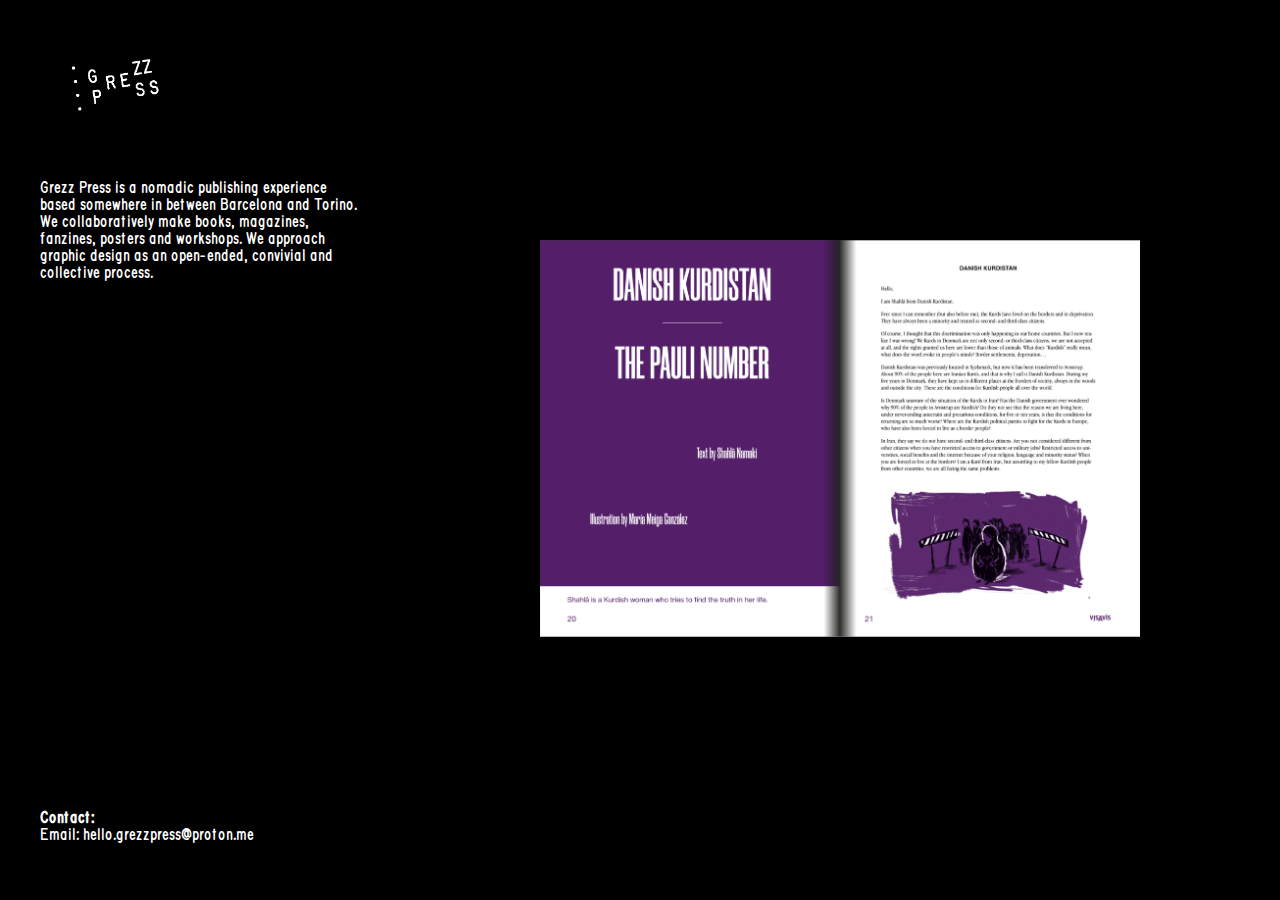
==== index.html @ dc3a1bd7 "Rename grezzpress.html to index.html" ====
<!DOCTYPE html>
<html lang="en">
<head>
    <meta charset="UTF-8">
    <meta name="viewport" content="width=device-width, initial-scale=1.0">
    <title>Grezz Press Portfolio</title>
    <link rel="stylesheet" href="styles.css">
</head>
<body>
    <div class="container">
        <!-- Left Column: Presentation & Contacts -->
        <div class="left-column">
            <!-- Logo -->
            <img src="grezzpresslogo.png" alt="Grezz Press Logo" class="logo">
            <p>
                Grezz Press is a nomadic publishing experience based somewhere in between Barcelona and Torino. We collaboratively make books, magazines, fanzines, posters and workshops. We approach graphic design as an open-ended, convivial and collective process. 
            </p>

            <!-- Contact Section -->
            <div class="contact-section">
                <p>
                    <strong>Contact:</strong><br>
                    Email: hello.grezzpress@proton.me<br>
                </p>
            </div>
        </div>
        
        <!-- Right Column: Carousel -->
        <div class="right-column">
            <div class="carousel">
                <div class="carousel-item active">
                    <img src="image1.jpg" alt="Project 1">
                    <p class="description"></p>
                </div>
                <div class="carousel-item">
                    <img src="image2.jpg" alt="Project 2">
                    <p class="description"></p>
                </div>
                <div class="carousel-item">
                    <img src="image3.jpg" alt="Project 3">
                    <p class="description"></p>
                </div>
		 <div class="carousel-item">
                    <img src="image4.jpg" alt="Project 4">
                    <p class="description"></p>
                </div>
		 <div class="carousel-item">
                    <img src="image5.jpg" alt="Project 5">
                    <p class="description"></p>
                </div>
		 <div class="carousel-item">
                    <img src="image6.jpg" alt="Project 6">
                    <p class="description"></p>
                </div>
		 <div class="carousel-item">
                    <img src="image7.jpg" alt="Project 7">
                    <p class="description"></p>
                </div>
		 <div class="carousel-item">
                    <img src="image8.jpg" alt="Project 8">
                    <p class="description"></p>
                </div>
		 <div class="carousel-item">
                    <img src="image9.jpg" alt="Project 9">
                    <p class="description"></p>
                </div>
		

            </div>
        </div>
    </div>
    
    <script src="script.js"></script>
</body>
</html>
---- styles.css ----
/* Import custom font */
@font-face {
    font-family: 'Routed Gothic Narrow';
    src: url('routed-gothic-narrow.ttf') format('truetype');
    font-weight: normal;
    font-style: normal;
}

/* General Style */
body {
    margin: 0;
    font-family: 'Routed Gothic Narrow', sans-serif;
    background-color: black;
    color: white;
}

.container {
    display: flex;
    height: 100vh;
    flex-wrap: wrap;
}

/* Left Column: make it narrower */
.left-column {
    flex: 0.8; /* Adjusted to make it narrower */
    display: flex;
    flex-direction: column;
    justify-content: space-between;
    padding: 40px;
    background-color: black;
}

/* Logo Styling */
.logo {
    max-width: 150px;
    margin-bottom: 20px;
}

/* Contact Section aligned to the bottom */
.contact-section {
    margin-top: auto;
}

/* Right Column and Carousel */
.right-column {
    flex: 2.2; /* Adjusted for right column to take more space */
    position: relative;
    display: flex;
    align-items: center;
    justify-content: center;
    background-color: black;
}

.carousel {
    width: 80%;
    height: auto;
    overflow: hidden;
    position: relative;
    display: flex;
    justify-content: center;
    align-items: center;
}

.carousel-item {
    display: none;
    text-align: center;
}

.carousel-item.active {
    display: block;
}

.carousel-item img {
    width: 100%; /* Image will scale with the container */
    height: auto; /* Maintain aspect ratio */
    max-width: 600px; /* Maximum size for large screens */
    max-height: 400px; /* Maximum height for large screens */
    object-fit: contain; /* Ensure the image fits without being distorted */
}

.description {
    margin-top: 10px;
    font-size: 1.2em;
}

/* Responsive Styles */
@media (max-width: 768px) {
    .container {
        flex-direction: column;
        height: auto;
    }

    /* Left column takes full width on smaller screens */
    .left-column, .right-column {
        flex: 1;
        width: 100%;
        padding: 20px;
        box-sizing: border-box; /* Ensures padding is accounted for in width */
    }

    .right-column {
        margin-top: 20px;
        justify-content: flex-start;
    }

    .carousel {
        width: 100%; /* Carousel takes full width on smaller screens */
        height: auto;
    }

    .carousel-item img {
        width: 100%; /* Image scales with container width */
        height: auto; /* Maintain aspect ratio */
        max-width: 500px; /* Reduce maximum size for tablets */
        max-height: 400px; /* Proportional height */
    }

    /* Added padding to the text and carousel for mobile */
    .left-column {
        padding-left: 20px;
        padding-right: 20px;
    }

    .right-column {
        padding-left: 20px;
        padding-right: 20px;
    }
}

@media (max-width: 480px) {
    .carousel-item img {
        width: 100%; /* Full width */
        height: auto; /* Maintain aspect ratio */
        max-width: 300px; /* Further reduce size for mobile */
        max-height: 200px; /* Proportional height */
    }
}
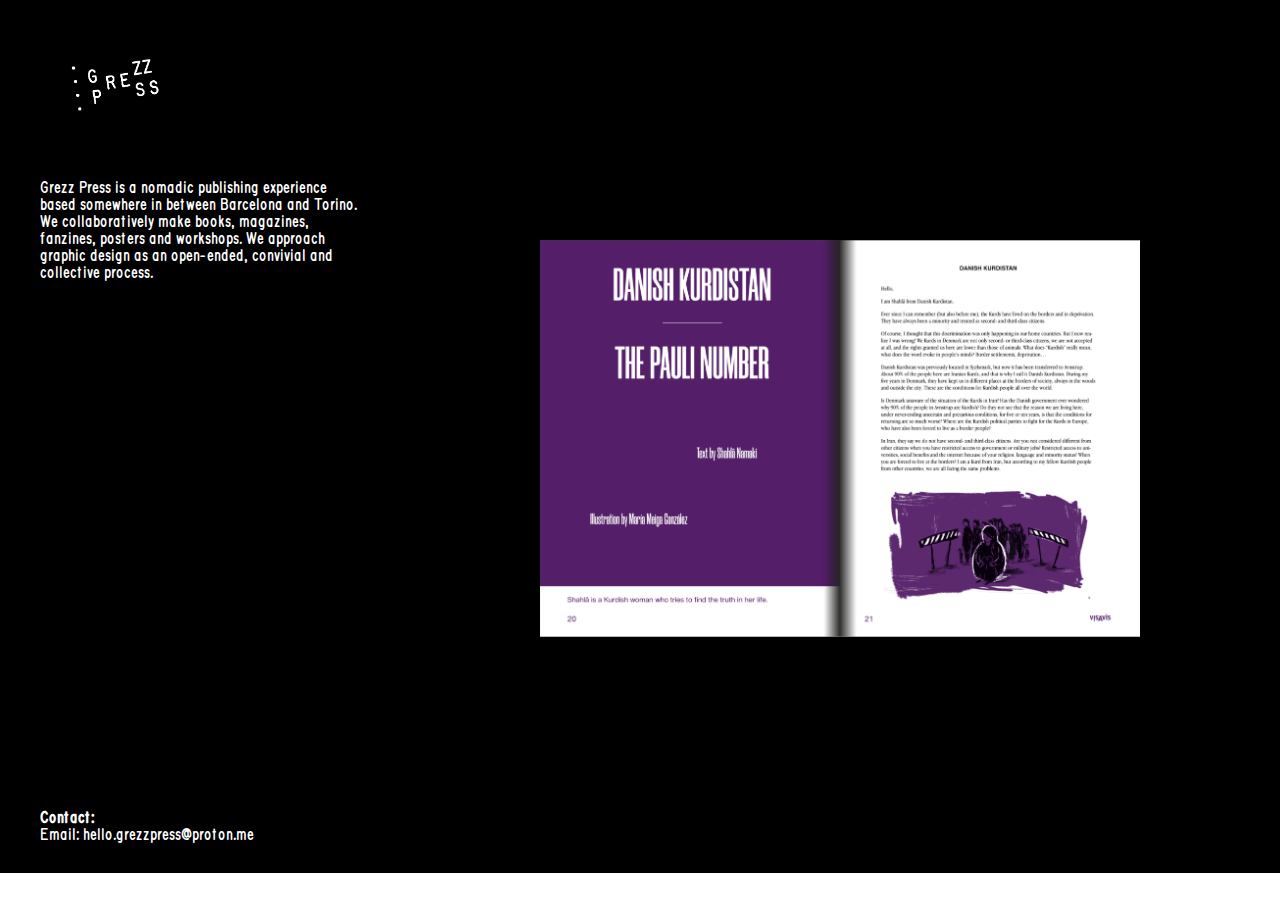
==== commit d9321bea: "Add files via upload" ====
--- a/index.html
+++ b/index.html
@@ -64,12 +64,17 @@
                     <img src="image9.jpg" alt="Project 9">
                     <p class="description"></p>
                 </div>
-		
-
             </div>
         </div>
     </div>
-    
+
+<!-- Scrolling Line at the Bottom -->
+    <div class="scrolling-line">
+        <div class="scrolling-text">
+            Collaborated with: Documenta 15; Habitat; Gruppo Grezz; Solidary Wheels; Università degli Studi di Bolzano; 
+        </div>
+    </div>    
+
     <script src="script.js"></script>
 </body>
 </html>
--- a/styles.css
+++ b/styles.css
@@ -12,6 +12,7 @@
     font-family: 'Routed Gothic Narrow', sans-serif;
     background-color: black;
     color: white;
+    position: relative; /* Ensure the page has a relative position for the footer */
 }
 
 .container {
@@ -39,6 +40,16 @@
 /* Contact Section aligned to the bottom */
 .contact-section {
     margin-top: auto;
+}
+
+.contact-button {
+    color: white;
+    text-decoration: none;
+    font-size: 12px;
+}
+
+.contact-button:hover {
+    text-decoration: underline;
 }
 
 /* Right Column and Carousel */
@@ -111,8 +122,8 @@
     .carousel-item img {
         width: 100%; /* Image scales with container width */
         height: auto; /* Maintain aspect ratio */
-        max-width: 500px; /* Reduce maximum size for tablets */
-        max-height: 400px; /* Proportional height */
+        max-width: 400px; /* Reduce maximum size for tablets */
+        max-height: 300px; /* Proportional height */
     }
 
     /* Added padding to the text and carousel for mobile */
@@ -135,3 +146,40 @@
         max-height: 200px; /* Proportional height */
     }
 }
+
+/* Scrolling Line at the Bottom */
+.scrolling-line {
+    position: fixed; /* Stays at the bottom of the page */
+    bottom: 0;
+    width: 100%; /* Full width */
+    background-color: white; /* White background for the line */
+    color: black; /* Black text inside the scrolling line */
+    overflow: hidden; /* Hide text overflow */
+    padding: 5px 0; /* Padding for the line */
+    box-sizing: border-box;
+    z-index: 100; /* Ensure it stays on top of other elements */
+}
+
+.scrolling-text {
+    display: inline-block;
+    white-space: nowrap; /* Prevent the text from wrapping */
+    padding-left: 100%; /* Start the text outside the viewport on the right */
+    animation: scroll-text 15s linear infinite; /* Scroll effect with a 10-second loop */
+}
+
+/* Scroll Animation */
+@keyframes scroll-text {
+    0% {
+        transform: translateX(100%); /* Start from the right side */
+    }
+    100% {
+        transform: translateX(-100%); /* End at the left side */
+    }
+}
+
+/* Additional Responsive Styles if needed */
+@media (max-width: 768px) {
+    .scrolling-line {
+        padding: 5px 0; /* Adjust padding for smaller screens */
+    }
+}
